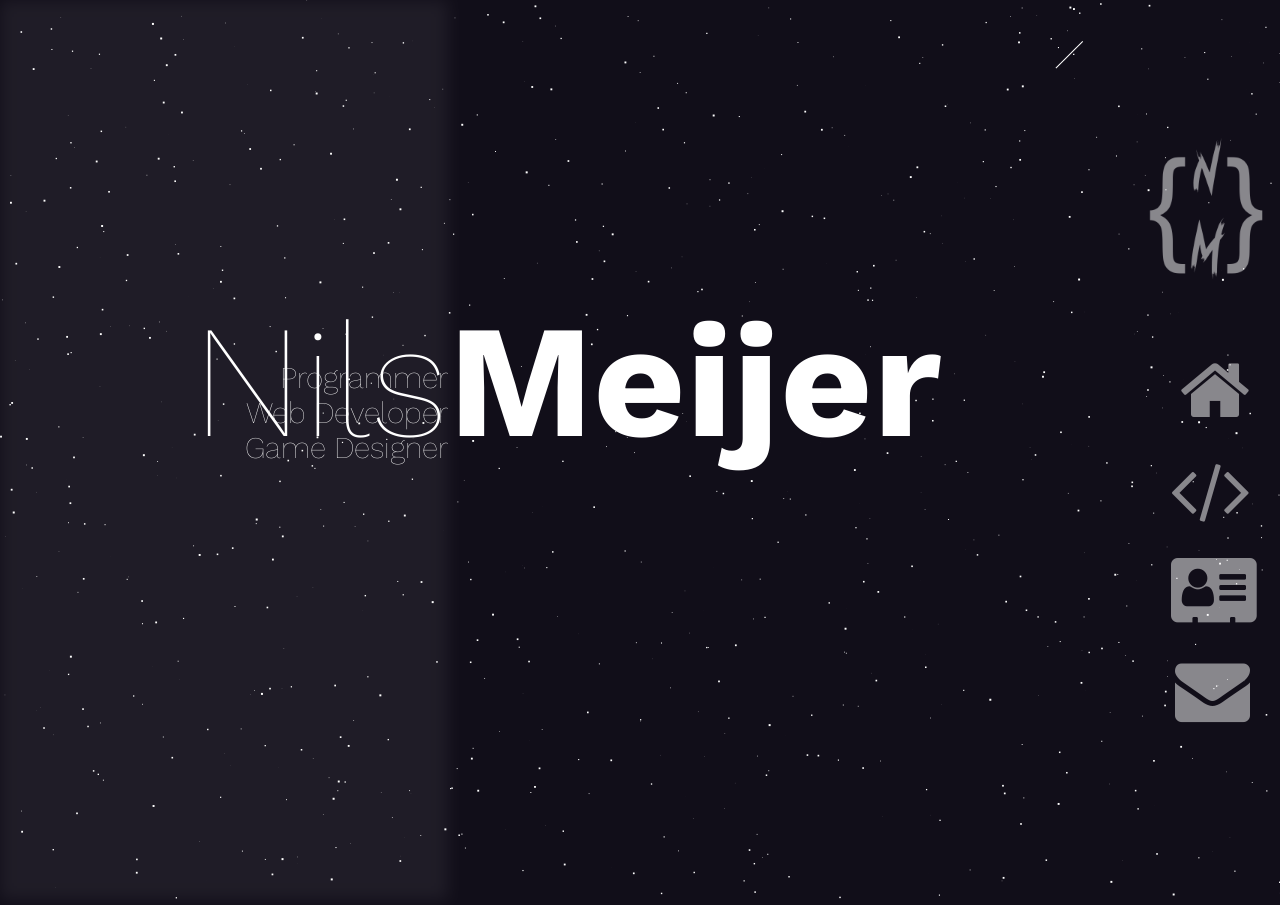
==== Website/html/index.html @ 2a14efa5 "Reworked homepage" ====
<!DOCTYPE html>
<html lang="en">

<head>
    <meta charset="UTF-8">
    <meta name="viewport" content="width=device-width, initial-scale=1.0">
    <link rel="stylesheet" href="https://cdnjs.cloudflare.com/ajax/libs/font-awesome/4.7.0/css/font-awesome.min.css">
    <link rel="stylesheet" type="text/css" href="css/style.css">
    <link rel="stylesheet" type="text/css" href="css/menu-style.css">
    <link rel="stylesheet" type="text/css" href="css/index-style.css">
    <title>Nils Meijer | Home</title>
</head>

<body>
    <header>
        <nav class="navbar">
            <ul class="navbar-nav">
                <li class="logo">
                    <a href="#" class="nav-link">
                        <img src="logo.png" style="width:150px ">
                    </a>
                </li>

                <li class="nav-item">
                    <a href="#" class="nav-link">
                        <span class="link-text">Home</span>
                        <i class="fa fa-home" style="font-size: 75px;"></i>
                    </a>
                </li>

                <li class="nav-item">
                    <a href="#" class="nav-link">
                        <span class="link-text">Portfolio</span>
                        <i class="fa fa-code" style="font-size: 75px;"></i>
                    </a>
                </li>

                <li class="nav-item">
                    <a href="#" class="nav-link">
                        <span class="link-text">About me</span>
                        <i class="fa fa-address-card" style="font-size: 75px;"></i>
                    </a>
                </li>

                <li class="nav-item">
                    <a href="#" class="nav-link">
                        <span class="link-text">Contact</span>
                        <i class="fa fa-envelope" style="font-size: 75px;"></i>
                    </a>
                </li>
            </ul>
        </nav>
    </header>

    <div class="index-container">
        <div class="blurred-background"></div>

        <div class="introduction">
            <h1 id="first-name">Nils</h1>
            <h1 id="sur-name">Meijer</h1>
            <div id="professions">
                Programmer
                <br>
                Web Developer
                <br>
                Game Designer
            </div>
        </div>
    </div>
    
    <canvas id="bgCanvas"></canvas>
    <script src="background.js"></script>

</body>

</html>
---- Website/html/css/style.css ----
@import url('https://fonts.googleapis.com/css2?family=Work+Sans:wght@100&display=swap');

* 
{
  color:white;
  font-weight: 100;
}

:root{
  font-size: 20px;
  font-family: 'Work Sans', sans-serif;
  --text-primary:white;
  --text-secondary:rgb(255, 255, 255);
  --bg-primary:rgba(0, 0, 0, 0);
  --bg-secondary:rgba(255, 0, 0, 0);
  --transition-speed: 600ms;
  font-weight: 400;
}

body::-webkit-scrollbar{
  width:0.25rem;
}

body::-webkit-scrollbar-track{
  background:#1e1e24;
}

body::-webkit-scrollbar-thumb{
  background:#483285;
}


body{
  -ms-overflow-style: none;  /* IE and Edge */
  scrollbar-width: none;  /* Firefox */
  height:100%;
  margin:0;
  padding:0;
}

body, html
{
  margin: 0;
  padding: 0;
  height: 100%;
  background-color: #110E19;
}
---- Website/html/css/menu-style.css ----
main{
  margin-right:5rem;
}

.logo{
  font-weight:bold;
  margin-bottom: 4rem;
  text-align:center;
  color:var(--text-secondary);
  background:var(--bg-secondary);
  text-transform: uppercase;
  letter-spacing: 0.8ch;
  width:100%;
}

.logo img{
  transform:rotate(0deg);
  transition: transform var(--transition-speed);
}

.navbar:hover .logo img{
  transform:rotate(-90deg);
}

.navbar{
  position:fixed;
  right: 0;
  display:flex;
  background-color: var(--bg-primary);
  transition: width 150ms ease;
  align-items: center;
}

.navbar-nav{
  list-style: none;
  padding:0;
  margin:0;
  display:flex;
  flex-direction: column;
}

.nav_item{
  width:100%;
}

.nav-link{
  text-decoration: none;
  display:flex;
  float:right;
  align-items: center;
  height:5rem;
  color:var(--text-primary);
  filter:grayscale(100%) opacity(0.5);
  transition: var(--transition-speed);
}

.nav-link:hover{
  filter:grayscale(0%) opacity(1);
  background:var(--bg-secondary);
  color:var(--text-secondary);
}

.nav-link:hover .link-text{
  color:var(--text-secondary);
}

.link-text{
  color:var(--text-primary);
  opacity: 0;
  margin-left:1rem;
}

.nav-link i{
  min-width: 2rem;
  margin: 0 1.5rem;
}

.fa-primary, .fa-secondary{
  transition: var(--transition-speed);
}

.blurred_background{
  position: absolute;
  background-color:rgba(255, 255, 255, 0.2);
  background-position: bottom;
  background-repeat: no-repeat;
  background-size: cover;
  height: 100%;
  width: 50%;
  backdrop-filter: blur(4px);
}

.introduction{
  font-size: 80px;
}

/* Small screens */
@media only screen and (max-width:600px){
  .navbar{
    bottom:0;
    width:100vw;
    height:5rem;
  }

  .logo{
    display:none;
  }

  .navbar-nav{
    flex-direction: row;
  }

  .nav-link{
    justify-content: center;
  }

  main{
    margin:0;
  }
}

/* Large screens */
@media only screen and (min-width:600px){
  .navbar{
    width:12rem;
    height:100vh;
  }

  .navbar:hover .link-text{
    opacity: 1;
  }
}
---- Website/html/css/index-style.css ----
.index-container{
  position: absolute;
}

.blurred-background{
  width:35vw;
  height:100vh;
  background-color: rgba(255, 255, 255, 0.2);
  filter:blur(8px);
  opacity: 0.3;
}

.introduction{
  display:flex;
  position: absolute;
  top:20vh;
}

#first-name{
  position:fixed;
  right:65vw;
  font-size: 8rem;
}

#sur-name{
  position:fixed;
  left:35vw;
  font-size: 8rem;
  font-weight: bold;
}

#professions{
  position:fixed;
  text-align: right;
  top:40vh;
  right:65vw;
  font-size: 1.5rem;
}
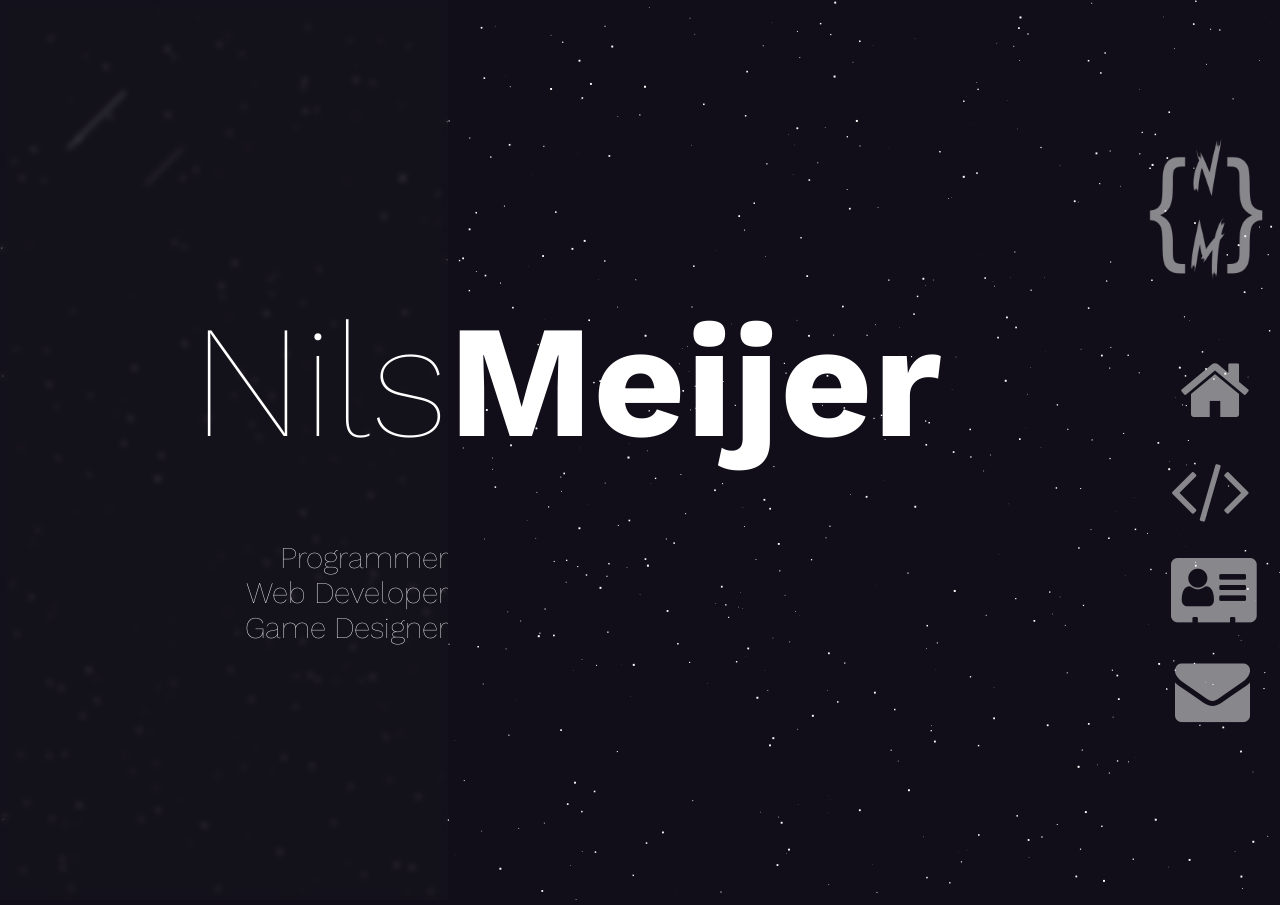
==== commit 64b18c38: "Fixed homepage, improving portfolio page" ====
--- a/Website/html/index.html
+++ b/Website/html/index.html
@@ -22,14 +22,14 @@
                 </li>
 
                 <li class="nav-item">
-                    <a href="#" class="nav-link">
+                    <a href="index.html" class="nav-link">
                         <span class="link-text">Home</span>
                         <i class="fa fa-home" style="font-size: 75px;"></i>
                     </a>
                 </li>
 
                 <li class="nav-item">
-                    <a href="#" class="nav-link">
+                    <a href="portfolio.html" class="nav-link">
                         <span class="link-text">Portfolio</span>
                         <i class="fa fa-code" style="font-size: 75px;"></i>
                     </a>
--- a/Website/html/css/style.css
+++ b/Website/html/css/style.css
@@ -11,9 +11,9 @@
   font-family: 'Work Sans', sans-serif;
   --text-primary:white;
   --text-secondary:rgb(255, 255, 255);
-  --bg-primary:rgba(0, 0, 0, 0);
+  --bg-primary:hsla(0, 0%, 13%, 0.192);
   --bg-secondary:rgba(255, 0, 0, 0);
-  --transition-speed: 600ms;
+  --transition-speed: 800ms;
   font-weight: 400;
 }
 
@@ -29,7 +29,6 @@
   background:#483285;
 }
 
-
 body{
   -ms-overflow-style: none;  /* IE and Edge */
   scrollbar-width: none;  /* Firefox */
@@ -44,4 +43,10 @@
   padding: 0;
   height: 100%;
   background-color: #110E19;
+  overflow: hidden;
+}
+
+#bgCanvas{
+  width:100%;
+  height:100%;
 }
--- a/Website/html/css/menu-style.css
+++ b/Website/html/css/menu-style.css
@@ -24,11 +24,10 @@
 }
 
 .navbar{
+  z-index: 100;
   position:fixed;
   right: 0;
   display:flex;
-  background-color: var(--bg-primary);
-  transition: width 150ms ease;
   align-items: center;
 }
 
@@ -40,10 +39,6 @@
   flex-direction: column;
 }
 
-.nav_item{
-  width:100%;
-}
-
 .nav-link{
   text-decoration: none;
   display:flex;
@@ -52,7 +47,7 @@
   height:5rem;
   color:var(--text-primary);
   filter:grayscale(100%) opacity(0.5);
-  transition: var(--transition-speed);
+  transition: var(--transition-speed) ease-in-out;
 }
 
 .nav-link:hover{
--- a/Website/html/css/index-style.css
+++ b/Website/html/css/index-style.css
@@ -5,9 +5,9 @@
 .blurred-background{
   width:35vw;
   height:100vh;
-  background-color: rgba(255, 255, 255, 0.2);
-  filter:blur(8px);
-  opacity: 0.3;
+  background: var(--bg-primary);
+  backdrop-filter: blur(3px);
+  -webkit-backdrop-filter: blur(3px);
 }
 
 .introduction{
@@ -32,7 +32,7 @@
 #professions{
   position:fixed;
   text-align: right;
-  top:40vh;
+  top:60vh;
   right:65vw;
   font-size: 1.5rem;
 }
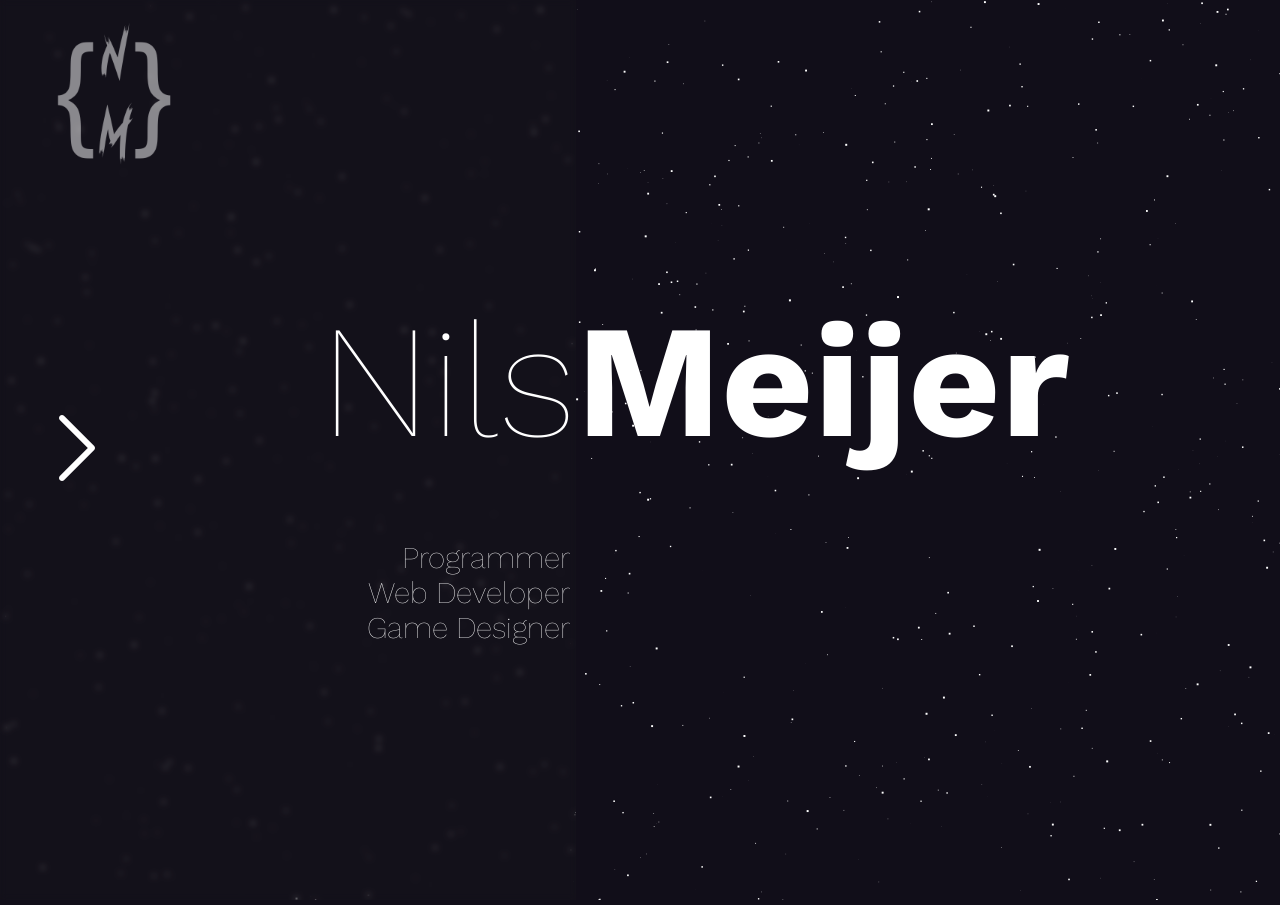
==== commit 6135fe0e: "Correctly implemented side menu" ====
--- a/Website/html/index.html
+++ b/Website/html/index.html
@@ -14,38 +14,35 @@
 <body>
     <header>
         <nav class="navbar">
+            <div class="arrow">
+                <img src="icons8-expand-arrow-128.png">
+            </div>
             <ul class="navbar-nav">
-                <li class="logo">
-                    <a href="#" class="nav-link">
-                        <img src="logo.png" style="width:150px ">
-                    </a>
-                </li>
-
                 <li class="nav-item">
                     <a href="index.html" class="nav-link">
+                        <i class="fa fa-home" style="font-size: 75px;"></i>
                         <span class="link-text">Home</span>
-                        <i class="fa fa-home" style="font-size: 75px;"></i>
                     </a>
                 </li>
 
                 <li class="nav-item">
                     <a href="portfolio.html" class="nav-link">
+                        <i class="fa fa-code" style="font-size: 75px;"></i>
                         <span class="link-text">Portfolio</span>
-                        <i class="fa fa-code" style="font-size: 75px;"></i>
                     </a>
                 </li>
 
                 <li class="nav-item">
                     <a href="#" class="nav-link">
+                        <i class="fa fa-address-card" style="font-size: 85px;"></i>
                         <span class="link-text">About me</span>
-                        <i class="fa fa-address-card" style="font-size: 75px;"></i>
                     </a>
                 </li>
 
                 <li class="nav-item">
                     <a href="#" class="nav-link">
+                        <i class="fa fa-envelope" style="font-size: 75px;"></i>
                         <span class="link-text">Contact</span>
-                        <i class="fa fa-envelope" style="font-size: 75px;"></i>
                     </a>
                 </li>
             </ul>
@@ -55,6 +52,12 @@
     <div class="index-container">
         <div class="blurred-background"></div>
 
+        <div class="logo">
+            <a href="index.html" class="nav-link">
+                <img src="logo.png" style="width:150px ">
+            </a>
+        </div>
+        
         <div class="introduction">
             <h1 id="first-name">Nils</h1>
             <h1 id="sur-name">Meijer</h1>
@@ -67,7 +70,7 @@
             </div>
         </div>
     </div>
-    
+
     <canvas id="bgCanvas"></canvas>
     <script src="background.js"></script>
 
--- a/Website/html/css/menu-style.css
+++ b/Website/html/css/menu-style.css
@@ -1,34 +1,11 @@
-
-main{
-  margin-right:5rem;
-}
-
-.logo{
-  font-weight:bold;
-  margin-bottom: 4rem;
-  text-align:center;
-  color:var(--text-secondary);
-  background:var(--bg-secondary);
-  text-transform: uppercase;
-  letter-spacing: 0.8ch;
-  width:100%;
-}
-
-.logo img{
-  transform:rotate(0deg);
-  transition: transform var(--transition-speed);
-}
-
-.navbar:hover .logo img{
-  transform:rotate(-90deg);
-}
 
 .navbar{
   z-index: 100;
-  position:fixed;
-  right: 0;
+  position: absolute;
+  left: -11vw;
   display:flex;
   align-items: center;
+  transition:1s;
 }
 
 .navbar-nav{
@@ -36,18 +13,38 @@
   padding:0;
   margin:0;
   display:flex;
+  position: relative;
+  left:1vw;
   flex-direction: column;
+}
+
+.arrow{
+  position: absolute;
+  left:12vw;
+  transition:1s;
+}
+
+.nav-item{
+  position: relative;
 }
 
 .nav-link{
   text-decoration: none;
   display:flex;
-  float:right;
+  float:left;
   align-items: center;
   height:5rem;
   color:var(--text-primary);
   filter:grayscale(100%) opacity(0.5);
   transition: var(--transition-speed) ease-in-out;
+}
+
+.navbar:hover{
+  left:1vw;
+}
+
+.navbar:hover .arrow{
+  transform:rotate(180deg);
 }
 
 .nav-link:hover{
@@ -67,27 +64,13 @@
 }
 
 .nav-link i{
-  min-width: 2rem;
-  margin: 0 1.5rem;
+  display:flex;
+  justify-content: center;
+  width:5vw;
 }
 
 .fa-primary, .fa-secondary{
   transition: var(--transition-speed);
-}
-
-.blurred_background{
-  position: absolute;
-  background-color:rgba(255, 255, 255, 0.2);
-  background-position: bottom;
-  background-repeat: no-repeat;
-  background-size: cover;
-  height: 100%;
-  width: 50%;
-  backdrop-filter: blur(4px);
-}
-
-.introduction{
-  font-size: 80px;
 }
 
 /* Small screens */
@@ -118,7 +101,7 @@
 /* Large screens */
 @media only screen and (min-width:600px){
   .navbar{
-    width:12rem;
+    width:17rem;
     height:100vh;
   }
 
--- a/Website/html/css/index-style.css
+++ b/Website/html/css/index-style.css
@@ -2,8 +2,15 @@
   position: absolute;
 }
 
+.logo{
+  position:absolute;
+  left: 3vw;
+  top: 5vh;
+  width:100%;
+}
+
 .blurred-background{
-  width:35vw;
+  width:45vw;
   height:100vh;
   background: var(--bg-primary);
   backdrop-filter: blur(3px);
@@ -18,21 +25,23 @@
 
 #first-name{
   position:fixed;
-  right:65vw;
+  right:55vw;
   font-size: 8rem;
 }
 
 #sur-name{
   position:fixed;
-  left:35vw;
+  left:45vw;
   font-size: 8rem;
   font-weight: bold;
+  margin-right: 0.5vw;
 }
 
 #professions{
   position:fixed;
   text-align: right;
   top:60vh;
-  right:65vw;
+  right:55vw;
   font-size: 1.5rem;
+  margin-right:0.5vw;
 }
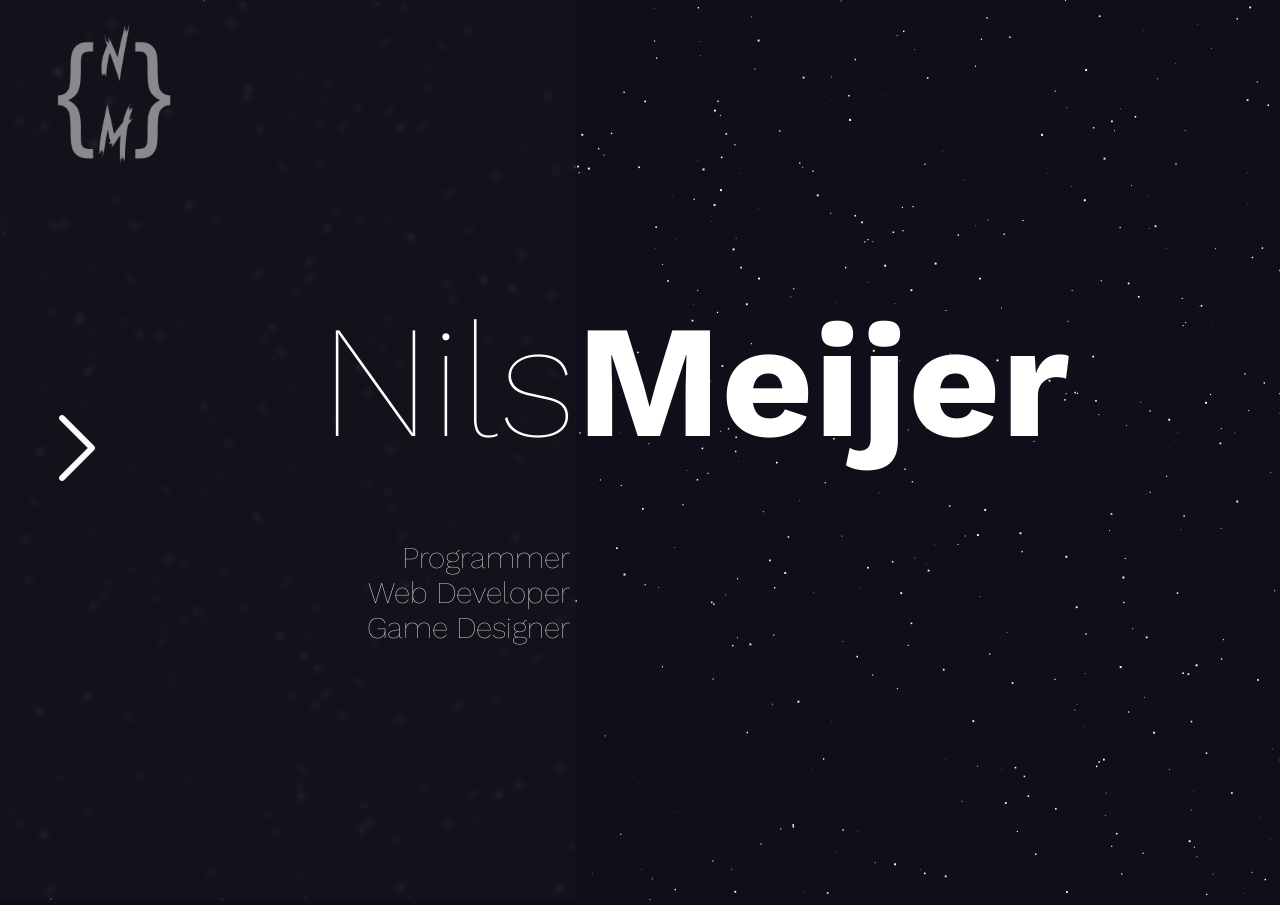
==== commit 62f025d7: "Working on about-me & contact page" ====
--- a/Website/html/index.html
+++ b/Website/html/index.html
@@ -33,14 +33,14 @@
                 </li>
 
                 <li class="nav-item">
-                    <a href="#" class="nav-link">
+                    <a href="about-me.html" class="nav-link">
                         <i class="fa fa-address-card" style="font-size: 85px;"></i>
                         <span class="link-text">About me</span>
                     </a>
                 </li>
 
                 <li class="nav-item">
-                    <a href="#" class="nav-link">
+                    <a href="contact-me.html" class="nav-link">
                         <i class="fa fa-envelope" style="font-size: 75px;"></i>
                         <span class="link-text">Contact</span>
                     </a>
--- a/Website/html/css/style.css
+++ b/Website/html/css/style.css
@@ -8,12 +8,14 @@
 
 :root{
   font-size: 20px;
-  font-family: 'Work Sans', sans-serif;
+  --primary-font: 'Work Sans', sans-serif;
+  font-family: var(--primary-font);
   --text-primary:white;
   --text-secondary:rgb(255, 255, 255);
+  --icon-color:rgb(255,0,0);
   --bg-primary:hsla(0, 0%, 13%, 0.192);
   --bg-secondary:rgba(255, 0, 0, 0);
-  --transition-speed: 800ms;
+  --transition-speed: 700ms;
   font-weight: 400;
 }
 
--- a/Website/html/css/menu-style.css
+++ b/Website/html/css/menu-style.css
@@ -5,7 +5,7 @@
   left: -11vw;
   display:flex;
   align-items: center;
-  transition:1s;
+  transition:var(--transition-speed);
 }
 
 .navbar-nav{
@@ -13,7 +13,7 @@
   padding:0;
   margin:0;
   display:flex;
-  position: relative;
+  position: absolute;
   left:1vw;
   flex-direction: column;
 }
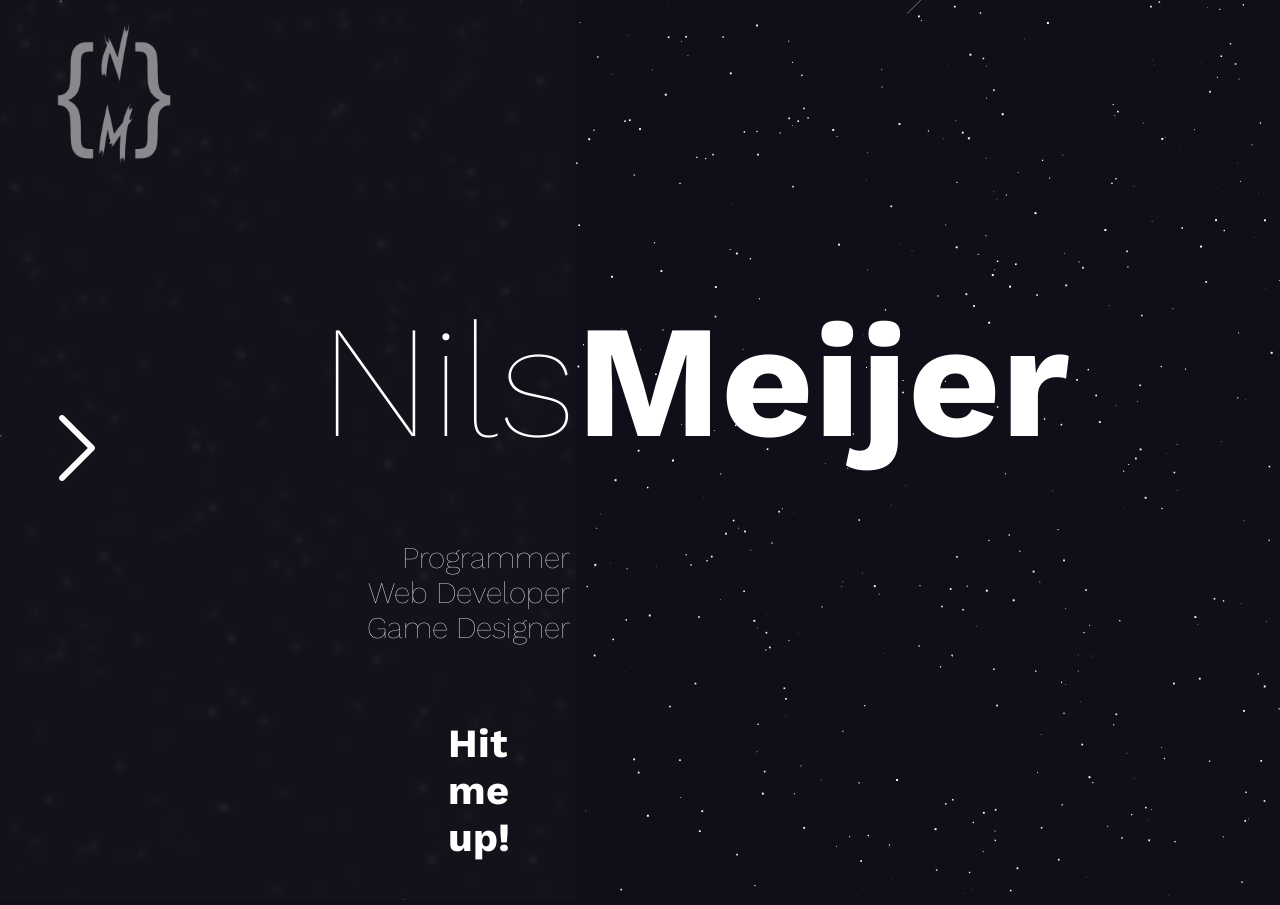
==== commit e8105a0c: "Working on skill graphs" ====
--- a/Website/html/index.html
+++ b/Website/html/index.html
@@ -69,6 +69,10 @@
                 Game Designer
             </div>
         </div>
+
+        <a id="contact-button" href="contact-me.html">
+            Hit me up!
+        </a>
     </div>
 
     <canvas id="bgCanvas"></canvas>
--- a/Website/html/css/index-style.css
+++ b/Website/html/css/index-style.css
@@ -44,4 +44,18 @@
   right:55vw;
   font-size: 1.5rem;
   margin-right:0.5vw;
+}
+
+#contact-button{
+  position:absolute;
+  top:80vh;
+  left:35vw;
+  font-size: 2rem;
+  font-weight: bold;
+  text-decoration: none;
+  transition:all var(--transition-speed) ease-in-out;
+}
+
+#contact-button:hover{
+  left:30vw;
 }
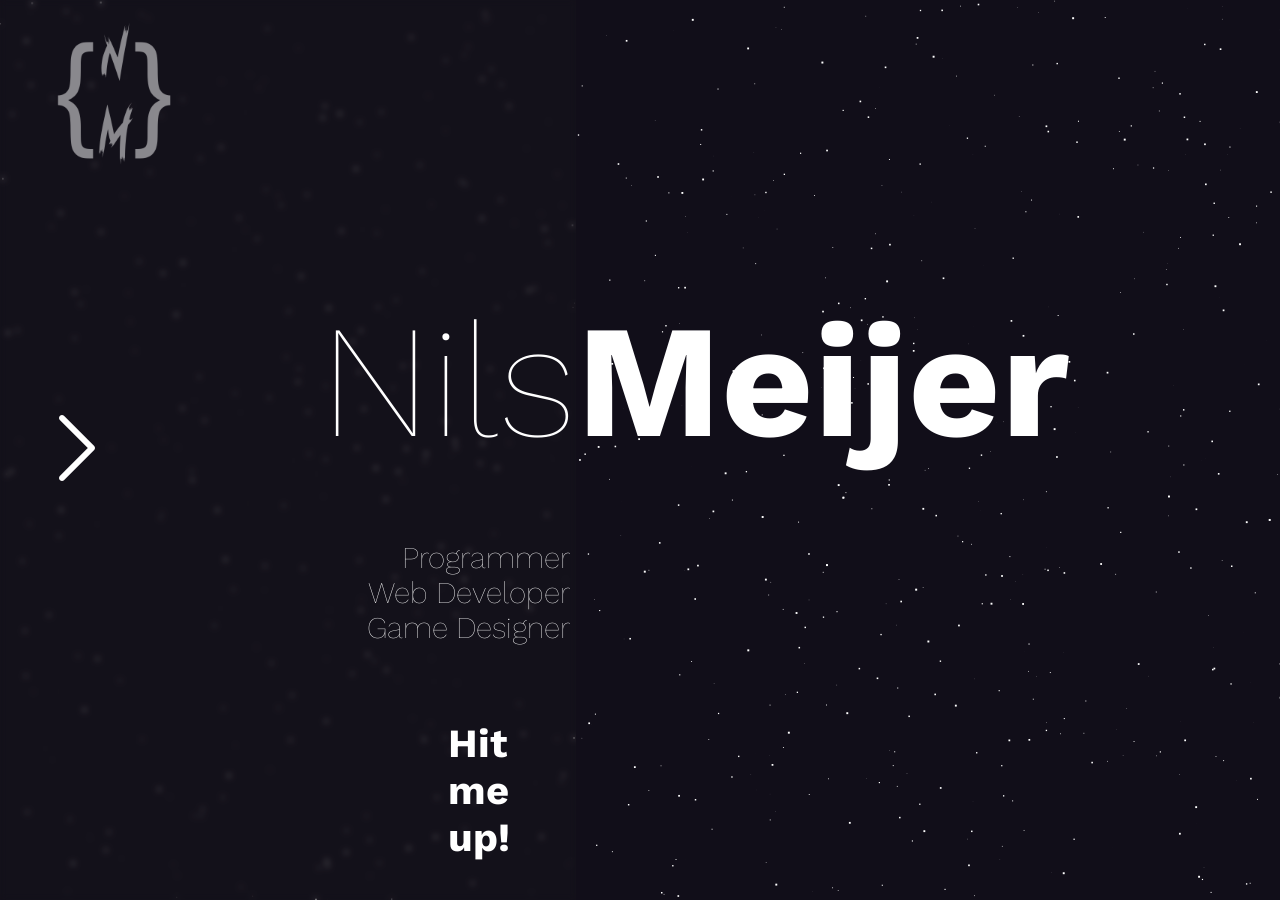
==== commit 37bf63fe: "Details page projects, improved animations, added page fade in animation" ====
--- a/Website/html/index.html
+++ b/Website/html/index.html
@@ -12,6 +12,8 @@
 </head>
 
 <body>
+    <canvas id="bgCanvas"></canvas>
+    <script src="../Javascript/background.js"></script>
     <header>
         <nav class="navbar">
             <div class="arrow">
@@ -75,9 +77,6 @@
         </a>
     </div>
 
-    <canvas id="bgCanvas"></canvas>
-    <script src="background.js"></script>
-
 </body>
 
 </html>
--- a/Website/html/css/style.css
+++ b/Website/html/css/style.css
@@ -37,6 +37,18 @@
   height:100%;
   margin:0;
   padding:0;
+  animation-name: fade-in;
+  animation-duration: 0.5s;
+}
+
+@keyframes fade-in{
+  0%{
+    opacity:0;
+  }
+
+  100%{
+    opacity: 1;
+  }
 }
 
 body, html
@@ -49,6 +61,8 @@
 }
 
 #bgCanvas{
+  position:absolute;
+  
   width:100%;
   height:100%;
 }
--- a/Website/html/css/menu-style.css
+++ b/Website/html/css/menu-style.css
@@ -5,7 +5,7 @@
   left: -11vw;
   display:flex;
   align-items: center;
-  transition:var(--transition-speed);
+  transition:all 0.5s ease-in-out;
 }
 
 .navbar-nav{
@@ -22,6 +22,23 @@
   position: absolute;
   left:12vw;
   transition:1s;
+  animation-name: arrow-idle;
+  animation-duration: 1s;
+  animation-iteration-count: infinite;
+}
+
+@keyframes arrow-idle{
+  0%{
+    transform:translateX(0vw);
+  }
+
+  50%{
+    transform:translateX(1.5vw);
+  }
+
+  100%{
+    transform:translateX(0vw);
+  }
 }
 
 .nav-item{
@@ -36,7 +53,7 @@
   height:5rem;
   color:var(--text-primary);
   filter:grayscale(100%) opacity(0.5);
-  transition: var(--transition-speed) ease-in-out;
+  transition: 0.1s ease-in-out;
 }
 
 .navbar:hover{
@@ -45,6 +62,8 @@
 
 .navbar:hover .arrow{
   transform:rotate(180deg);
+  transition:all 0.5s ease;
+  animation-play-state: paused;
 }
 
 .nav-link:hover{
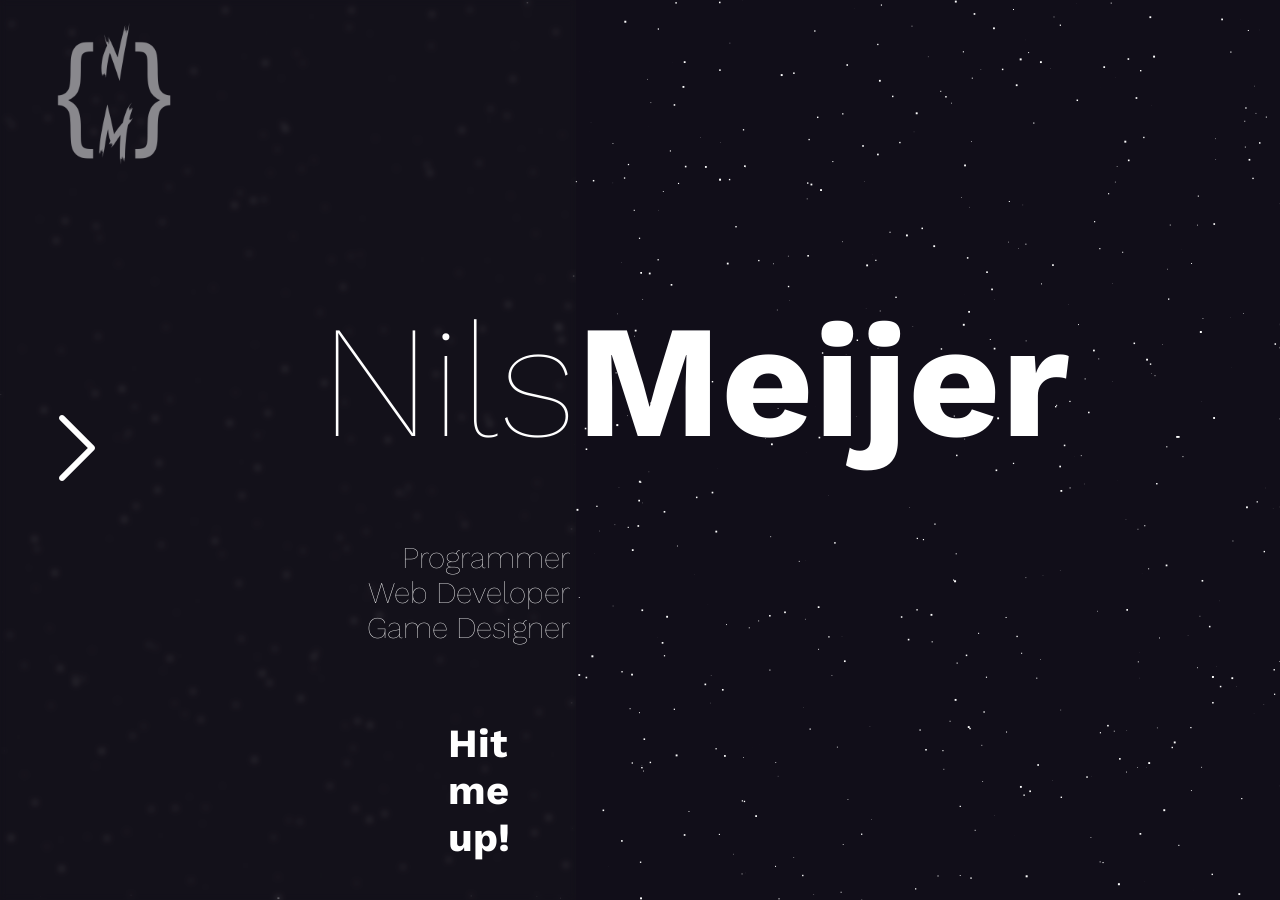
==== commit 5fbd3a56: "Started with media queries" ====
--- a/Website/html/index.html
+++ b/Website/html/index.html
@@ -49,6 +49,44 @@
                 </li>
             </ul>
         </nav>
+    </nav>
+
+
+
+    <nav class="navbar-mobile">
+        <div class="hamburger">
+            <img src="hamburger.png">
+        </div>
+        <ul class="navbar-nav-mobile">
+            <li class="nav-item-mobile">
+                <a href="index.html" class="nav-link">
+                    <i class="fa fa-home" style="font-size: 75px;"></i>
+                    <span class="link-text-mobile">Home</span>
+                </a>
+            </li>
+
+            <li class="nav-item-mobile">
+                <a href="portfolio.html" class="nav-link">
+                    <i class="fa fa-code" style="font-size: 75px;"></i>
+                    <span class="link-text-mobile">Portfolio</span>
+                </a>
+            </li>
+
+            <li class="nav-item-mobile">
+                <a href="about-me.html" class="nav-link">
+                    <i class="fa fa-address-card" style="font-size: 75px;"></i>
+                    <span class="link-text-mobile">About me</span>
+                </a>
+            </li>
+
+            <li class="nav-item-mobile">
+                <a href="contact-me.html" class="nav-link">
+                    <i class="fa fa-envelope" style="font-size: 75px;"></i>
+                    <span class="link-text-mobile">Contact</span>
+                </a>
+            </li>
+        </ul>
+    </nav>
     </header>
 
     <div class="index-container">
--- a/Website/html/css/style.css
+++ b/Website/html/css/style.css
@@ -12,7 +12,7 @@
   font-family: var(--primary-font);
   --text-primary:white;
   --text-secondary:rgb(255, 255, 255);
-  --icon-color:rgb(255,0,0);
+  --icon-color:rgb(201, 201, 201);
   --bg-primary:hsla(0, 0%, 13%, 0.192);
   --bg-secondary:rgba(255, 0, 0, 0);
   --transition-speed: 700ms;
--- a/Website/html/css/menu-style.css
+++ b/Website/html/css/menu-style.css
@@ -1,130 +1,224 @@
-
-.navbar{
-  z-index: 100;
+.navbar {
+  z-index: 300;
   position: absolute;
   left: -11vw;
-  display:flex;
+  display: flex;
   align-items: center;
-  transition:all 0.5s ease-in-out;
-}
-
-.navbar-nav{
+  transition: all 0.5s ease-in-out;
+}
+
+.navbar {
+  width: 17rem;
+  height: 100vh;
+}
+
+.navbar-mobile{
+  display:none;
+}
+
+.navbar:hover .link-text {
+  opacity: 1;
+}
+
+.bg-fade {
+  display: block;
+  position: absolute;
+  width: 100%;
+  height: 100%;
+  background: rgba(0, 0, 0, 0);
+  z-index: 50;
+  transition:all 0.5s ease-in;
+}
+
+.navbar-nav {
   list-style: none;
-  padding:0;
-  margin:0;
-  display:flex;
-  position: absolute;
-  left:1vw;
+  padding: 0;
+  margin: 0;
+  display: flex;
+  position: absolute;
+  left: 1vw;
   flex-direction: column;
 }
 
-.arrow{
-  position: absolute;
-  left:12vw;
-  transition:1s;
+.arrow {
+  position: absolute;
+  left: 12vw;
+  transition: 1s;
   animation-name: arrow-idle;
   animation-duration: 1s;
   animation-iteration-count: infinite;
 }
 
-@keyframes arrow-idle{
-  0%{
-    transform:translateX(0vw);
-  }
-
-  50%{
-    transform:translateX(1.5vw);
-  }
-
-  100%{
-    transform:translateX(0vw);
-  }
-}
-
-.nav-item{
+@keyframes arrow-idle {
+  0% {
+    transform: translateX(0vw);
+  }
+
+  50% {
+    transform: translateX(1.5vw);
+  }
+
+  100% {
+    transform: translateX(0vw);
+  }
+}
+
+.nav-item {
   position: relative;
 }
 
-.nav-link{
+.nav-link {
   text-decoration: none;
-  display:flex;
-  float:left;
+  display: flex;
+  float: left;
   align-items: center;
-  height:5rem;
-  color:var(--text-primary);
-  filter:grayscale(100%) opacity(0.5);
+  height: 5rem;
+  color: var(--text-primary);
+  filter: grayscale(100%) opacity(0.5);
   transition: 0.1s ease-in-out;
 }
 
-.navbar:hover{
-  left:1vw;
-}
-
-.navbar:hover .arrow{
-  transform:rotate(180deg);
-  transition:all 0.5s ease;
+.navbar:hover {
+  left: 1vw;
+}
+
+.navbar:hover .bg-fade {
+  color:rgba(0, 0, 0, 1);
+}
+
+.navbar:hover .arrow {
+
   animation-play-state: paused;
 }
 
-.nav-link:hover{
-  filter:grayscale(0%) opacity(1);
-  background:var(--bg-secondary);
-  color:var(--text-secondary);
-}
-
-.nav-link:hover .link-text{
-  color:var(--text-secondary);
-}
-
-.link-text{
-  color:var(--text-primary);
+.nav-link:hover {
+  filter: grayscale(0%) opacity(1);
+  background: var(--bg-secondary);
+  color: var(--text-secondary);
+}
+
+.nav-link:hover .link-text {
+  color: var(--text-secondary);
+}
+
+.link-text {
+  color: var(--text-primary);
   opacity: 0;
-  margin-left:1rem;
-}
-
-.nav-link i{
-  display:flex;
+  margin-left: 1rem;
+}
+
+.nav-link i {
+  display: flex;
   justify-content: center;
-  width:5vw;
-}
-
-.fa-primary, .fa-secondary{
+  width: 5vw;
+}
+
+.fa-primary,
+.fa-secondary {
   transition: var(--transition-speed);
 }
 
 /* Small screens */
-@media only screen and (max-width:600px){
+@media only screen and (max-width: 600px) {
+  .navbar {
+    bottom: 0;
+    width: 100vw;
+    height: 5rem;
+  }
+
+  .logo {
+    display: none;
+  }
+
+  .navbar-nav {
+    flex-direction: row;
+  }
+
+  .nav-link {
+    justify-content: center;
+  }
+
+  main {
+    margin: 0;
+  }
+}
+
+/* Extra small devices (phones, 600px and down) */
+@media only screen and (max-width: 600px) {
+  .index-container{
+    display:none;
+  }
+
+  .hamburger{
+    position:absolute;
+    bottom:0vh;
+  }
+  
   .navbar{
-    bottom:0;
+    display:none;
+  }
+
+  .navbar-mobile{
+    position: absolute;
     width:100vw;
-    height:5rem;
-  }
-
-  .logo{
-    display:none;
-  }
-
-  .navbar-nav{
-    flex-direction: row;
-  }
-
-  .nav-link{
+    height:100vh;
+    bottom:0vh;
+    display:flex;
     justify-content: center;
-  }
-
-  main{
+    z-index: 1000;
+    background:rgba(0, 0, 0, 0.8);
+  }
+
+  .navbar-nav-mobile{
+    padding:0;
     margin:0;
-  }
-}
-
-/* Large screens */
-@media only screen and (min-width:600px){
-  .navbar{
-    width:17rem;
-    height:100vh;
-  }
-
-  .navbar:hover .link-text{
+    list-style-type: none;
+    width:100%;
+    display:flex;
+    flex-direction: column;
+    align-items: center;
+    position: absolute;
+    bottom:15vh;
+  }
+
+  .link-text-mobile{
+    position:absolute;
+    top:0vh;
+    left:-25%;
+    width:150%;
+    opacity:1;
+    text-align: center;
+  }
+
+  .nav-item-mobile i{
+    position:relative;
+    margin-top:20%;
+    width:100%;
+  }
+
+  .nav-item-mobile{
+    position:relative;
     opacity: 1;
-  }
+    margin-top:2.5%;
+  }
+}
+
+/* Small devices (portrait tablets and large phones, 600px and up) */
+@media only screen and (min-width: 600px) {
+
+}
+
+/* Medium devices (landscape tablets, 768px and up) */
+@media only screen and (min-width: 768px) {
+
+}
+
+/* Large devices (laptops/desktops, 992px and up) */
+@media only screen and (min-width: 992px) {
+
+}
+
+/* Extra large devices (large laptops and desktops, 1200px and up) */
+@media only screen and (min-width: 1200px) {
+
 }
--- a/Website/html/css/index-style.css
+++ b/Website/html/css/index-style.css
@@ -1,61 +1,96 @@
-.index-container{
+.index-container {
   position: absolute;
 }
 
-.logo{
-  position:absolute;
+.logo {
+  position: absolute;
   left: 3vw;
   top: 5vh;
-  width:100%;
+  width: 100%;
 }
 
-.blurred-background{
-  width:45vw;
-  height:100vh;
+.blurred-background {
+  width: 45vw;
+  height: 100vh;
   background: var(--bg-primary);
   backdrop-filter: blur(3px);
   -webkit-backdrop-filter: blur(3px);
 }
 
-.introduction{
-  display:flex;
+.introduction {
+  display: flex;
   position: absolute;
-  top:20vh;
+  top: 20vh;
 }
 
-#first-name{
-  position:fixed;
-  right:55vw;
+#first-name {
+  position: fixed;
+  right: 55vw;
   font-size: 8rem;
 }
 
-#sur-name{
-  position:fixed;
-  left:45vw;
+#sur-name {
+  position: fixed;
+  left: 45vw;
   font-size: 8rem;
   font-weight: bold;
   margin-right: 0.5vw;
 }
 
-#professions{
-  position:fixed;
+#professions {
+  position: fixed;
   text-align: right;
-  top:60vh;
-  right:55vw;
+  top: 60vh;
+  right: 55vw;
   font-size: 1.5rem;
-  margin-right:0.5vw;
+  margin-right: 0.5vw;
 }
 
-#contact-button{
-  position:absolute;
-  top:80vh;
-  left:35vw;
+#contact-button {
+  position: absolute;
+  top: 80vh;
+  left: 35vw;
   font-size: 2rem;
   font-weight: bold;
   text-decoration: none;
-  transition:all var(--transition-speed) ease-in-out;
+  transition: all var(--transition-speed) ease-in-out;
 }
 
-#contact-button:hover{
-  left:30vw;
-}+#contact-button:hover {
+  left: 30vw;
+}
+
+/* Extra small devices (phones, 600px and down) */
+@media only screen and (max-width: 600px) {
+  .introduction {
+    top:30vh;
+  }
+
+  #first-name {
+    font-size: 3.5rem;
+  }
+
+  #sur-name {
+    font-size: 3.5rem;
+  }
+
+  #professions {
+    font-size: 1rem;
+  }
+}
+
+/* Small devices (portrait tablets and large phones, 600px and up) */
+@media only screen and (min-width: 600px) {
+}
+
+/* Medium devices (landscape tablets, 768px and up) */
+@media only screen and (min-width: 768px) {
+}
+
+/* Large devices (laptops/desktops, 992px and up) */
+@media only screen and (min-width: 992px) {
+}
+
+/* Extra large devices (large laptops and desktops, 1200px and up) */
+@media only screen and (min-width: 1200px) {
+}
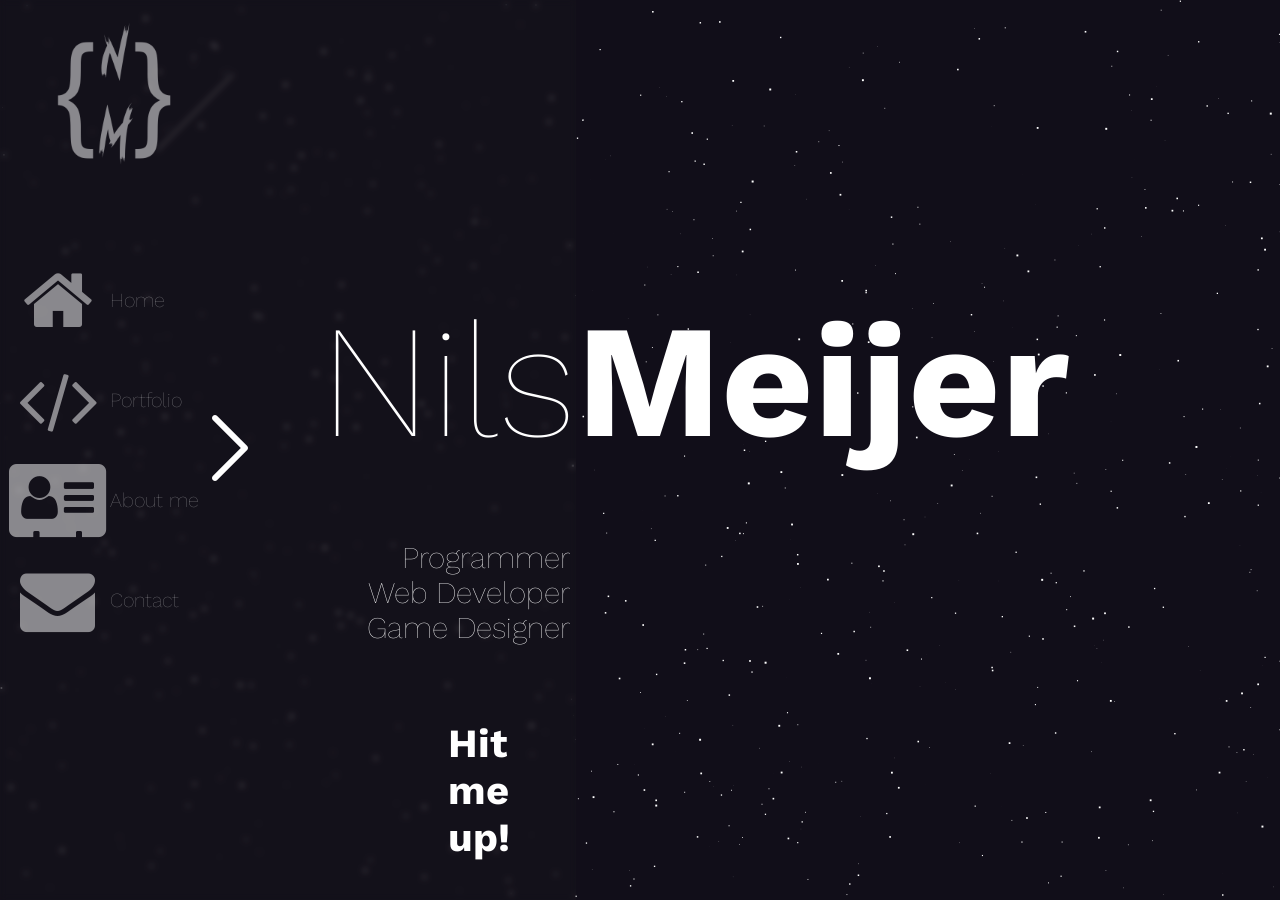
==== commit 2de99ecd: "Finishing media queries" ====
--- a/Website/html/index.html
+++ b/Website/html/index.html
@@ -8,6 +8,8 @@
     <link rel="stylesheet" type="text/css" href="css/style.css">
     <link rel="stylesheet" type="text/css" href="css/menu-style.css">
     <link rel="stylesheet" type="text/css" href="css/index-style.css">
+    <link rel="icon" href="logo.png">
+    <script src="../Javascript/menuActivation.js"></script>
     <title>Nils Meijer | Home</title>
 </head>
 
@@ -51,36 +53,34 @@
         </nav>
     </nav>
 
-
-
     <nav class="navbar-mobile">
-        <div class="hamburger">
+        <button class="hamburger" onclick="showMenu()">
             <img src="hamburger.png">
-        </div>
+        </button>
         <ul class="navbar-nav-mobile">
             <li class="nav-item-mobile">
-                <a href="index.html" class="nav-link">
+                <a href="index.html" class="nav-link-mobile">
                     <i class="fa fa-home" style="font-size: 75px;"></i>
                     <span class="link-text-mobile">Home</span>
                 </a>
             </li>
 
             <li class="nav-item-mobile">
-                <a href="portfolio.html" class="nav-link">
+                <a href="portfolio.html" class="nav-link-mobile">
                     <i class="fa fa-code" style="font-size: 75px;"></i>
                     <span class="link-text-mobile">Portfolio</span>
                 </a>
             </li>
 
             <li class="nav-item-mobile">
-                <a href="about-me.html" class="nav-link">
+                <a href="about-me.html" class="nav-link-mobile">
                     <i class="fa fa-address-card" style="font-size: 75px;"></i>
                     <span class="link-text-mobile">About me</span>
                 </a>
             </li>
 
             <li class="nav-item-mobile">
-                <a href="contact-me.html" class="nav-link">
+                <a href="contact-me.html" class="nav-link-mobile">
                     <i class="fa fa-envelope" style="font-size: 75px;"></i>
                     <span class="link-text-mobile">Contact</span>
                 </a>
@@ -89,7 +89,7 @@
     </nav>
     </header>
 
-    <div class="index-container">
+    <div class="content-container">
         <div class="blurred-background"></div>
 
         <div class="logo">
@@ -114,7 +114,5 @@
             Hit me up!
         </a>
     </div>
-
 </body>
-
 </html>
--- a/Website/html/css/menu-style.css
+++ b/Website/html/css/menu-style.css
@@ -12,8 +12,8 @@
   height: 100vh;
 }
 
-.navbar-mobile{
-  display:none;
+.navbar-mobile {
+  display: none;
 }
 
 .navbar:hover .link-text {
@@ -27,7 +27,7 @@
   height: 100%;
   background: rgba(0, 0, 0, 0);
   z-index: 50;
-  transition:all 0.5s ease-in;
+  transition: all 0.5s ease-in;
 }
 
 .navbar-nav {
@@ -83,11 +83,10 @@
 }
 
 .navbar:hover .bg-fade {
-  color:rgba(0, 0, 0, 1);
+  color: rgba(0, 0, 0, 1);
 }
 
 .navbar:hover .arrow {
-
   animation-play-state: paused;
 }
 
@@ -145,80 +144,82 @@
 
 /* Extra small devices (phones, 600px and down) */
 @media only screen and (max-width: 600px) {
-  .index-container{
-    display:none;
-  }
-
-  .hamburger{
-    position:absolute;
-    bottom:0vh;
-  }
-  
-  .navbar{
-    display:none;
-  }
-
-  .navbar-mobile{
+  .hamburger {
+    position:fixed;
+    bottom: 3vh;
+    background: none;
+    border: none;
+  }
+
+  .hamburger:focus {
+    outline: none;
+    border: none;
+  }
+
+  .navbar {
+    display: none;
+  }
+
+  .navbar-mobile {
     position: absolute;
-    width:100vw;
-    height:100vh;
-    bottom:0vh;
-    display:flex;
+    width: 100vw;
+    height: 100vh;
+    bottom: 0vh;
+    display: flex;
     justify-content: center;
     z-index: 1000;
-    background:rgba(0, 0, 0, 0.8);
-  }
-
-  .navbar-nav-mobile{
-    padding:0;
-    margin:0;
+  }
+
+  .hamburger:focus ~ .navbar-nav-mobile {
+    display: flex;
+  }
+
+  .navbar-nav-mobile {
+    padding: 0;
+    margin: 0;
     list-style-type: none;
-    width:100%;
-    display:flex;
+    width: 100%;
+    display: none;
     flex-direction: column;
     align-items: center;
     position: absolute;
-    bottom:15vh;
-  }
-
-  .link-text-mobile{
-    position:absolute;
-    top:0vh;
-    left:-25%;
-    width:150%;
-    opacity:1;
+    bottom: 15vh;
+  }
+
+  .link-text-mobile {
+    position: absolute;
+    top: 0vh;
+    left: -25%;
+    width: 150%;
+    opacity: 1;
     text-align: center;
   }
 
-  .nav-item-mobile i{
-    position:relative;
-    margin-top:20%;
-    width:100%;
-  }
-
-  .nav-item-mobile{
-    position:relative;
+  .nav-item-mobile i {
+    position: relative;
+    margin-top: 20%;
+    width: 100%;
+  }
+
+  .nav-item-mobile {
+    position: relative;
     opacity: 1;
-    margin-top:2.5%;
+    margin-top: 2.5%;
   }
 }
 
 /* Small devices (portrait tablets and large phones, 600px and up) */
 @media only screen and (min-width: 600px) {
-
 }
 
 /* Medium devices (landscape tablets, 768px and up) */
 @media only screen and (min-width: 768px) {
-
 }
 
 /* Large devices (laptops/desktops, 992px and up) */
 @media only screen and (min-width: 992px) {
-
 }
 
 /* Extra large devices (large laptops and desktops, 1200px and up) */
 @media only screen and (min-width: 1200px) {
-
-}+}
--- a/Website/html/css/index-style.css
+++ b/Website/html/css/index-style.css
@@ -1,4 +1,4 @@
-.index-container {
+.content-container {
   position: absolute;
 }
 
@@ -63,19 +63,34 @@
 /* Extra small devices (phones, 600px and down) */
 @media only screen and (max-width: 600px) {
   .introduction {
+    position:absolute;
     top:30vh;
+    width:100vw;
+    height:20%;
   }
 
   #first-name {
+    left:10vw;
     font-size: 3.5rem;
   }
 
   #sur-name {
+    left:41vw;
     font-size: 3.5rem;
   }
 
   #professions {
+    width:100vw;
+    right:60vw;
     font-size: 1rem;
+  }
+
+  .blurred-background{
+    width:41vw;
+  }
+
+  #contact-button{
+    display:none;
   }
 }
 
